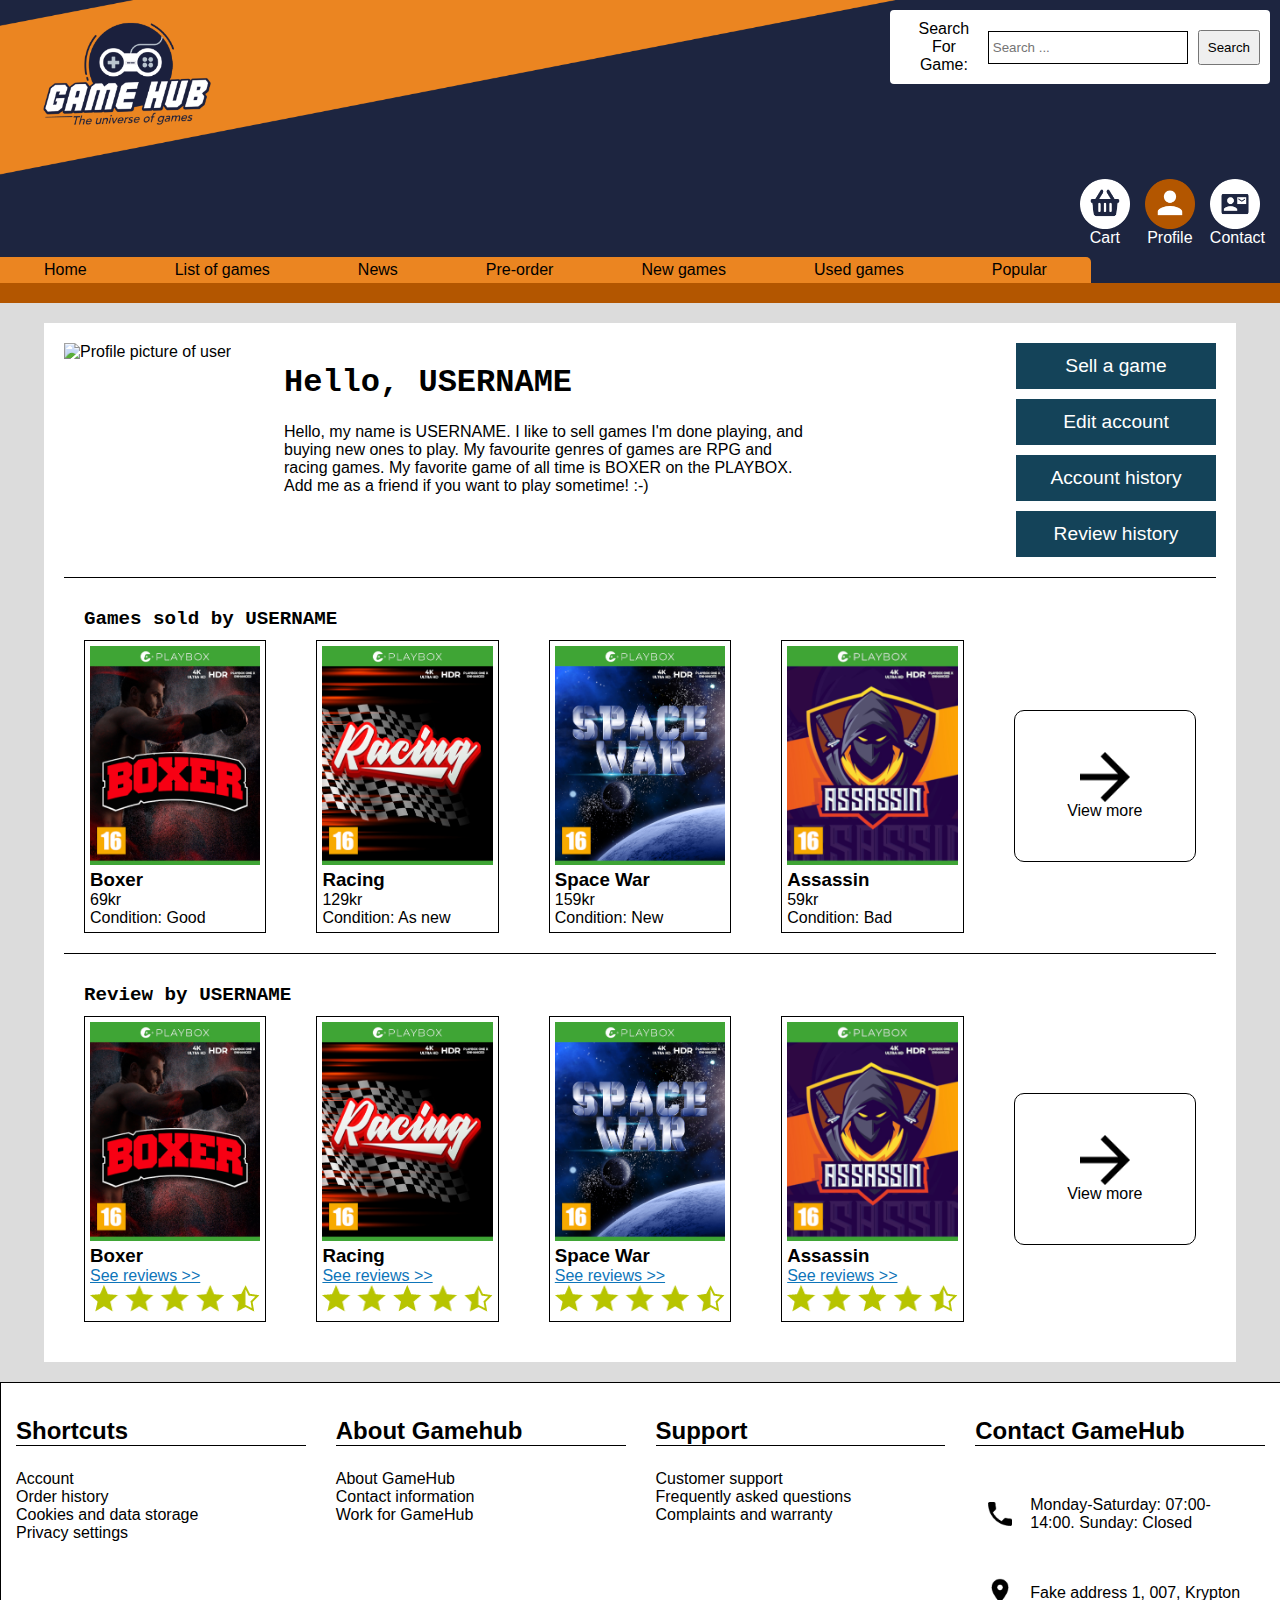
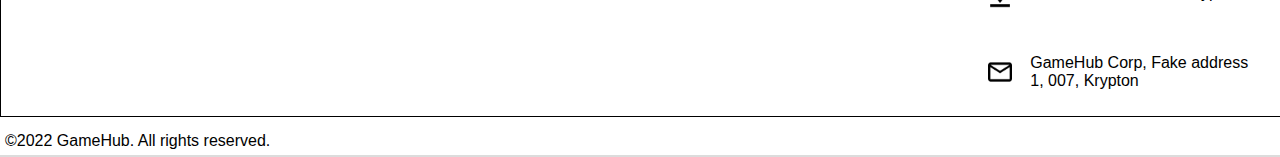
==== account.html @ 651617b7 "Developed index.html, styles,css and images. Added account.html cart.html checkout.html checkout_suc" ====
<!DOCTYPE html>
<html lang="en">
  <head>
    <meta charset="UTF-8" />
    <meta name="description" content="View your personalized account on GameHub!" />
    <meta name="viewport" content="width=device-width, initial-scale=1.0" />
    <link href="css/styles.css" rel="stylesheet" />
    <link href="css/account.css" rel="stylesheet" />
    <link href="css/media.css" rel="stylesheet" />
    <title>GameHub | Account</title>
  </head>
  <body>
    <header>
      <a href="index.html">
        <img src="images/logo-small.png" alt="Gamehub logo" class="logo-small" />
        <img src="images/logo-big.png" alt="Gamehub logo" class="logo-big" />
      </a>
      <!--Main site navigation, icons, including search bar (redirects to games.html), and navigation bar-->
      <nav>
        <div class="nav__icon">
          <a href="index.html" class="nav__mobile">
            <img src="images/Icons/Home.png" alt="Home logo" />
            Home
          </a>
          <a href="games.html" class="nav__mobile">
            <img src="images/Icons/Search.png" alt="Search logo" />
            Search
          </a>
          <a href="cart.html" class="nav__desktop">
            <img src="images/Icons/Cart.png" alt="Cart logo" />
            Cart
          </a>
          <a href="login.html" class="nav__desktop">
            <img src="images/Icons/Profile_hover.png" alt="Profile logo" />
            Profile
          </a>
          <a href="contact.html" class="nav__desktop">
            <img src="images/Icons/Contact.png" alt="Contact logo" />
            Contact
          </a>
        </div>
        <label for="hamburger-menu" class="hamburger-label">Menu</label>
        <input type="checkbox" id="hamburger-menu" />
        <div class="search-bar">
          <label for="search" class="search-bar__label">Search for game: </label>
          <input type="search" id="search" class="search-bar__input" name="search" placeholder="Search ..." aria-label="Search for spesific game" />
          <input type="submit" value="Search" class="search-bar__btn" />
        </div>
        <ul>
          <li><a href="index.html">Home</a></li>
          <li><a href="games.html">List of games</a></li>
          <li><a href="games.html">News</a></li>
          <li><a href="games.html">Pre-order</a></li>
          <li><a href="games.html">New games</a></li>
          <li><a href="games.html">Used games</a></li>
          <li><a href="games.html" class="nav__last">Popular</a></li>
        </ul>
      </nav>
    </header>

    <main class="main-max-width">
      <section class="account-overview">
        <div class="account-overview__content">
          <div><img src="images/profile-picture.png" alt="Profile picture of user" /></div>
          <div>
            <h1>Hello, USERNAME</h1>
            <p>
              Hello, my name is USERNAME. I like to sell games I'm done playing, and buying new ones to play. My favourite genres of games are RPG and
              racing games. My favorite game of all time is BOXER on the PLAYBOX. Add me as a friend if you want to play sometime! :-)
            </p>
          </div>
        </div>
        <div class="account-overview__cta">
          <a href="#" class="cta-light">Sell a game</a>
          <a href="#" class="cta-light">Edit account</a>
          <a href="#" class="cta-light">Account history</a>
          <a href="#" class="cta-light">Review history</a>
        </div>
      </section>
      <section class="games-sold-by-user">
        <h2>Games sold by USERNAME</h2>
        <div class="featured-products">
          <img src="images/Products/boxer.jpg" alt="Used copy of Boxer" />
          <h3>Boxer</h3>
          <p>69kr</p>
          <p>Condition: Good</p>
        </div>
        <div class="featured-products">
          <img src="images/Products/racing.jpg" alt="Used copy of Racing" />
          <h3>Racing</h3>
          <p>129kr</p>
          <p>Condition: As new</p>
        </div>
        <div class="featured-products">
          <img src="images/Products/space_war.jpg" alt="Used copy of Space War" />
          <h3>Space War</h3>
          <p>159kr</p>
          <p>Condition: New</p>
        </div>
        <div class="featured-products last-product">
          <img src="images/Products/assassin.jpg" alt="Used copy of Assassin" />
          <h3>Assassin</h3>
          <p>59kr</p>
          <p>Condition: Bad</p>
        </div>
        <div class="view-more">
          <a href="#">
            <img src="images/Icons/View-more.png" alt="View more arrow" class="icon-view_more" />
            View more
          </a>
        </div>
      </section>
      <section class="review-by-user">
        <h2>Review by USERNAME</h2>
        <div class="featured-products">
          <img src="images/Products/boxer.jpg" alt="Boxer game cover" />
          <h3>Boxer</h3>
          <a href="#" class="read_more">See reviews >></a>
          <img src="images/Rating.png" alt="User review of Boxer" />
        </div>
        <div class="featured-products">
          <img src="images/Products/racing.jpg" alt="Racing game cover" />
          <h3>Racing</h3>
          <a href="#" class="read_more">See reviews >></a>
          <img src="images/Rating.png" alt="User review of Racing" />
        </div>
        <div class="featured-products">
          <img src="images/Products/space_war.jpg" alt="Space War game cover" />
          <h3>Space War</h3>
          <a href="#" class="read_more">See reviews >></a>
          <img src="images/Rating.png" alt="User review of Space War" />
        </div>
        <div class="featured-products last-product">
          <img src="images/Products/assassin.jpg" alt="Assassin game cover" />
          <h3>Assassin</h3>
          <a href="images/Products/assassin.jpg" class="read_more">See reviews >></a>
          <img src="images/Rating.png" alt="User review of Assassin" />
        </div>
        <div class="view-more">
          <a href="#">
            <img src="images/Icons/View-more.png" alt="View more arrow" class="icon-view_more" />
            View more
          </a>
        </div>
      </section>
    </main>
    <footer>
      <div class="footer-wrapper">
        <section>
          <h3><a href="#">Shortcuts</a></h3>
          <ul>
            <li><a href="#">Account</a></li>
            <li><a href="#">Order history</a></li>
            <li><a href="#">Cookies and data storage</a></li>
            <li><a href="#">Privacy settings</a></li>
          </ul>
        </section>
        <section>
          <h3><a href="#">About Gamehub</a></h3>
          <ul>
            <li><a href="#">About GameHub</a></li>
            <li><a href="contact.html">Contact information</a></li>
            <li><a href="#">Work for GameHub</a></li>
          </ul>
        </section>
        <section>
          <h3><a href="#">Support</a></h3>
          <ul>
            <li><a href="#">Customer support</a></li>
            <li><a href="#">Frequently asked questions</a></li>
            <li><a href="#">Complaints and warranty</a></li>
          </ul>
        </section>
        <section>
          <h3><a href="contact.html">Contact GameHub</a></h3>
          <div class="contact__icon">
            <img src="images/Icons/Phone.png" alt="Phone icon" />
            <p>Monday-Saturday: 07:00-14:00. Sunday: Closed</p>
          </div>
          <div class="contact__icon">
            <img src="images/Icons/Location.png" alt="Location icon" />
            <p>Fake address 1, 007, Krypton</p>
          </div>
          <div class="contact__icon">
            <img src="images/Icons/Mail.png" alt="Mail icon" />
            <p>GameHub Corp, Fake address 1, 007, Krypton</p>
          </div>
        </section>
      </div>
      <div class="copyright">&copy;2022 GameHub. All rights reserved.</div>
    </footer>
  </body>
</html>
---- css/styles.css ----
html {
  scroll-behavior: smooth;
}

body {
  font-family: Calibri, "Trebuchet MS", sans-serif;
  margin: 0;
  min-height: 100vh;
}

h1,
h2 {
  font-family: "Lucida Sans Typewriter", monaco, monospace;
}

.gamepage-link {
  color: #0e75b9;
  font-family: "Arial Narrow", Arial, sans-serif;
}

main {
  padding: 10px;
}

.main-max-width {
  max-width: 1225px;
}

h1 {
  padding-left: 10px;
}

header,
.cta {
  background-color: #1d2540;
}

.hamburger-label,
nav li a:hover,
.active {
  background-color: #b35600;
}

body,
main,
footer,
.search-bar,
.search-bar__label,
.recommended,
.cta:hover,
.cta-light:hover {
  background-color: #fff;
}

h1,
nav li a,
.footer-wrapper a,
.search-bar__label,
.view-more a {
  color: #000;
}

.hamburger-label,
nav li a:hover,
.active,
.nav__icon a,
.cta,
.cta-light {
  color: #fff;
}

.gamepage-link,
.read_more {
  color: #0e75b9;
}

.search-bar,
nav ul,
.logo-big,
#hamburger-menu,
.last-product {
  display: none;
}

.hamburger-label,
.nav__icon img,
.gamepage-link,
.icon-view_more {
  display: block;
}

nav li,
nav li a,
.nav__mobile,
.featured-products > * {
  display: inline-block;
}

.logo-small,
nav ul,
nav li a,
img,
.featured-products h3,
p {
  width: 100%;
}

.logo-big {
  width: 70%;
}

header label,
nav li a,
.nav__icon a,
.cta,
.cta-light {
  text-align: center;
}

nav li a,
.nav__icon a,
.footer-wrapper a,
.cta,
.cta-light,
.cta:hover,
.cta-light:hover,
.view-more a {
  text-decoration: none;
}

a:hover,
.read_more:hover,
.footer-wrapper h3:hover,
.view-more a:hover {
  text-decoration: underline;
}

.gamepage-link,
.italic {
  font-style: italic;
}

.nav__icon {
  display: flex;
  justify-content: space-around;
}

.nav__icon img {
  width: 50px;
}

.hamburger-label {
  padding: 10px;
  text-transform: uppercase;
  margin-top: 10px;
}

.search-bar {
  align-items: center;
  justify-content: center;
  padding: 10px;
}

.search-bar__label {
  margin: 0;
  font-size: 1em;
  text-transform: capitalize;
  padding: 0 8px;
}

.search-bar__input {
  border: 1px solid;
  min-width: 200px;
  padding: 8px 4px;
  margin-right: 10px;
}

.search-bar__btn {
  padding: 8px;
}

nav ul {
  margin-top: 0;
  padding-left: 0;
  flex-direction: column;
  border-bottom: 20px solid #b35600;
}

nav li {
  flex: 1;
}

nav li a {
  background-color: #eb8521;
  font-size: 1em;
  border-bottom: 1px solid #b35600;
  padding: 3px 0 6px 0;
}

#hamburger-menu:checked ~ ul,
#hamburger-menu:checked ~ .search-bar {
  display: flex;
}

.cta {
  border: 2px solid #1d2540;
  font-size: 1.5rem;
}

.cta-light {
  background-color: #144359;
  border: 2px solid #144359;
  font-size: 1.2rem;
}

.cta,
.cta-light {
  padding: 10px 20px;
}

.cta:hover {
  color: #1d2540;
}

.cta-light:hover {
  color: #144359;
}

h2 {
  margin-top: 0;
  font-size: 1.2em;
}

.price {
  display: inline;
  font-size: 1.2em;
}

footer {
  border-top: 1px solid;
  margin-top: 20px;
}

.footer-wrapper {
  display: flex;
  flex-direction: column;
  justify-content: space-around;
}

.footer-wrapper > * {
  flex: 1;
  padding: 10px 15px 0 15px;
  border-bottom: 1px solid;
}

footer h3 {
  font-size: 1.5em;
}

.footer-wrapper ul {
  padding: 0;
  list-style-type: none;
}

.contact__icon {
  display: flex;
  align-items: center;
  padding: 10px;
  gap: 15px;
}

.contact__icon img {
  width: 30px;
}

.copyright {
  margin-top: 10px;
  padding: 5px;
}

/*Account and gamepage
__________________*/
.featured-products {
  border: 1px solid;
  margin-bottom: 10px;
  padding: 5px;
}

.featured-products > * {
  margin: 0;
}

.view-more {
  border: 1px solid;
  border-radius: 10px;
  min-height: 150px;
  display: flex;
  justify-content: center;
  align-items: center;
}

.icon-view_more {
  width: 50px;
  margin: auto;
}
---- css/account.css ----
.account-overview {
  border-bottom: 1px solid;
  margin-bottom: 30px;
}

h1 {
  padding: 0;
}

h2 {
  grid-column: -1/1;
}

.account-overview__cta a {
  width: 80vw;
  margin: auto auto 10px auto;
  display: block;
}

.games-sold-by-user,
.review-by-user {
  display: grid;
  grid-template-columns: repeat(2, minmax(0, 1fr));
  gap: 10px;
  align-items: center;
}

.review-by-user {
  margin-top: 20px;
}
---- css/media.css ----
/*Tablet / small desktop*/
@media (min-width: 650px) {
  .logo-small,
  .nav__mobile,
  .hamburger-label {
    display: none;
  }

  .logo-big {
    display: inline-block;
  }

  .search-bar,
  nav ul {
    display: flex;
  }

  .nav__icon {
    justify-content: end;
    padding-right: 15px;
    gap: 15px;
    margin-bottom: 10px;
  }

  .search-bar {
    position: absolute;
    top: 10px;
    right: 10px;
    width: 360px;
    border-radius: 4px;
  }

  nav ul {
    align-items: end;
    flex-direction: row;
  }

  nav li a {
    border-bottom: 0;
  }

  .active {
    padding-top: 16px;
  }

  body {
    background-color: #dcdcdc;
  }

  main {
    width: 90vw;
    margin: 20px auto;
    padding: 20px;
  }

  .index-main {
    width: auto;
    padding: 0;
  }

  .footer-wrapper {
    flex-direction: row;
    border-left: 1px solid;
  }

  footer h3 {
    font-size: 1.5em;
    border-bottom: 1px solid;
  }

  /*Index
__________________*/
  .recommended-wrapper {
    grid-template-columns: repeat(2, minmax(0, 1fr));
  }

  /*Game rating*/
  .recommended__content img {
    margin-left: 10px;
  }

  /*List of games
__________________*/
  .hamburger-filter-label,
  .hamburger-sort-label {
    display: none;
  }

  .games-main h1 {
    grid-area: game-header;
    grid-column: -1/1;
    position: relative;
    top: 0;
  }

  .filter {
    grid-area: game-filter;
    border: 0;
    border-right: 1px solid;
    padding-right: 10px;
  }

  .options {
    grid-area: game-options;
    display: flex;
    background-color: #dcdcdc;
    border: 1px solid #707070;
    align-items: center;
    justify-content: space-between;
  }

  .result {
    grid-area: game-result;
    margin: 0;
    width: auto;
    display: grid;
    gap: 20px;
    grid-template-columns: repeat(2, minmax(0, 1fr));
  }

  .game-result {
    position: relative;
    padding-bottom: 120px;
  }

  .game-result__cta {
    position: absolute;
    bottom: 0;
    display: flex;
    flex-direction: column-reverse;
    justify-content: center;
  }

  .games-main {
    border: 1px solid;
    padding: 20px 20px 20px 10px;
    gap: 10px;
    grid-template: auto 1fr / auto 1fr;
    grid-template-areas:
      "game-header ."
      "game-filter game-options"
      "game-filter game-result";
  }

  .category {
    display: block;
    border: 0;
  }

  .sort {
    display: flex;
    margin-right: 10px;
    border: 0;
    padding: 0;
  }

  .game-result__content,
  .game-result__cta {
    padding: 10px;
  }

  .category__option input {
    display: block;
  }

  /*Cart
__________________*/
  .game-id,
  .game-condition {
    display: inline;
  }

  .go_to_checkout-wrapper {
    display: flex;
    justify-content: space-between;
    padding-bottom: 30px;
  }

  .go_to_checkout-wrapper .cta-top {
    margin: auto 0 auto 50px;
  }

  .go_to_checkout-wrapper-bottom {
    display: flex;
    justify-content: right;
  }

  .go_to_checkout-wrapper-bottom a {
    margin: 0;
  }

  .cart-main .cta-light {
    width: 200px;
  }

  .selected-game__remove {
    justify-content: flex-start;
  }

  .selected-game__remove img {
    width: 30px;
    height: 30px;
  }

  .cart-specs,
  .selected-game,
  .cart-price {
    align-items: center;
    display: grid;
    gap: 20px;
    grid-template-columns: 100px 1fr 80px 80px;
  }

  .cart-specs__title {
    grid-area: cart-specs__title;
  }
  .cart-specs__price {
    grid-area: cart-specs__price;
  }
  .cart-specs__remove {
    grid-area: cart-specs__remove;
  }

  .cart-specs {
    grid-template-areas: "cart-specs__title . cart-specs__price cart-specs__remove";
  }

  .selected-game__img {
    grid-area: selected-game__img;
  }

  .selected-game__content {
    grid-area: selected-game__content;
  }

  .selected-game__price {
    grid-area: selected-game__price;
  }

  .selected-game__remove {
    grid-area: selected-game__remove;
  }

  .selected-game {
    grid-template-areas: "selected-game__img selected-game__content selected-game__price selected-game__remove";
  }

  .cart-price__title {
    grid-area: cart-price__title;
  }
  .cart-price__sum {
    grid-area: cart-price__sum;
  }

  .cart-price {
    grid-template-areas: "cart-price__title . cart-price__sum .";
  }

  /*Account
__________________*/
  .account-overview__content,
  .games-sold-by-user,
  .review-by-user {
    padding-bottom: 20px;
  }

  .account-overview {
    display: grid;
    gap: 50px;
    padding-bottom: 10px;
  }

  .account-overview__cta a {
    width: auto;
  }

  .account-overview__content {
    display: grid;
    grid-template-columns: 200px 1fr;
    gap: 20px;
  }

  .games-sold-by-user,
  .review-by-user,
  .sold-by-users {
    grid-template-columns: repeat(4, minmax(0, 1fr));
  }

  .games-sold-by-user {
    border-bottom: 1px solid;
    margin-bottom: 30px;
  }

  .games-sold-by-user > *,
  .review-by-user > * {
    margin: 0 20px;
  }

  /*Gamepage
__________________*/
  .game-overview {
    display: grid;
    grid-template-columns: 200px 100px;
    grid-template-areas:
      "gamepage-img gamepage-attributes"
      "gamepage-description gamepage-description";
    border: 0;
    width: 50%;
  }

  .gamepage__title {
    display: inline;
    font-size: 1.8rem;
  }

  .game-overview__decription h2 {
    margin-top: 0;
  }

  .condition {
    position: absolute;
    width: 30%;
    top: 0;
    right: 20px;
  }

  .sold-by-users {
    margin-top: 130px;
    gap: 20px;
  }

  /*Contact
__________________*/
  .contact-main > div {
    display: block;
  }

  .contact-main {
    display: flex;
    flex-direction: column-reverse;
    gap: 20px;
  }

  /*Checkout
__________________*/
  fieldset:first-of-type {
    margin: 0;
  }

  .checkout-success__content {
    margin-left: 20px;
  }

  .checkout {
    display: flex;
    gap: 20px;
  }

  .checkout > fieldset {
    flex: 1;
  }

  .back-to-index {
    width: 200px;
    margin: 50px auto auto auto;
  }
}

@media (min-width: 805px) {
  /*Index
__________________*/
  .recommended-wrapper {
    grid-template-columns: repeat(3, minmax(0, 1fr));
  }

  /*List of games
__________________*/
  .result {
    display: block;
  }

  .game-result {
    display: grid;
    gap: 10px;
    grid-template-columns: 200px 1fr auto;
    grid-template-areas: "game-img game-content game-cta";
    padding: 20px;
  }

  .game-result__cta {
    position: relative;
  }

  /*Account
__________________*/
  .account-overview {
    grid-template-columns: 1fr 200px;
  }

  /*Gamepage
__________________*/
  .game-overview {
    grid-template-areas:
      "gamepage-img gamepage-attributes"
      "gamepage-img gamepage-description";
    grid-template-columns: 200px 1fr;
    width: 70%;
  }

  .gamepage__title {
    display: block;
    font-size: auto;
  }

  .condition {
    width: 25%;
  }
}

/*Monitor*/
@media (min-width: 1060px) {
  nav li {
    flex: revert;
  }

  nav li a {
    padding: 4px 44px 4px 44px;
    width: auto;
  }

  .nav__last {
    border-radius: 0 5px 0 0;
  }

  /*Index
__________________*/
  .recommended-wrapper {
    grid-template-columns: repeat(2, minmax(0, 1fr));
  }

  .recommended {
    flex-direction: row;
  }

  .recommended__image {
    flex: 1;
    align-self: center;
  }

  .recommended__content {
    flex: 2;
    padding: 10px 0 0 20px;
  }

  /*List of games
__________________*/
  .filter {
    min-width: 140px;
  }

  .category__option input {
    display: inline;
  }

  /*Gamepage
__________________*/
  .game-overview {
    width: 50%;
  }

  .games-sold-by-user,
  .review-by-user,
  .sold-by-users {
    grid-template-columns: repeat(5, minmax(0, 1fr));
  }

  .last-product {
    display: inline;
  }

  .condition {
    width: 20%;
  }

  /*Contact
__________________*/
  .contact-main {
    flex-direction: row;
    align-items: center;
  }

  .contact-main > div {
    flex: 3;
  }

  .contact-main > section {
    flex: 2;
  }

  /*Account
__________________*/
  .account-overview {
    gap: 200px;
  }
}
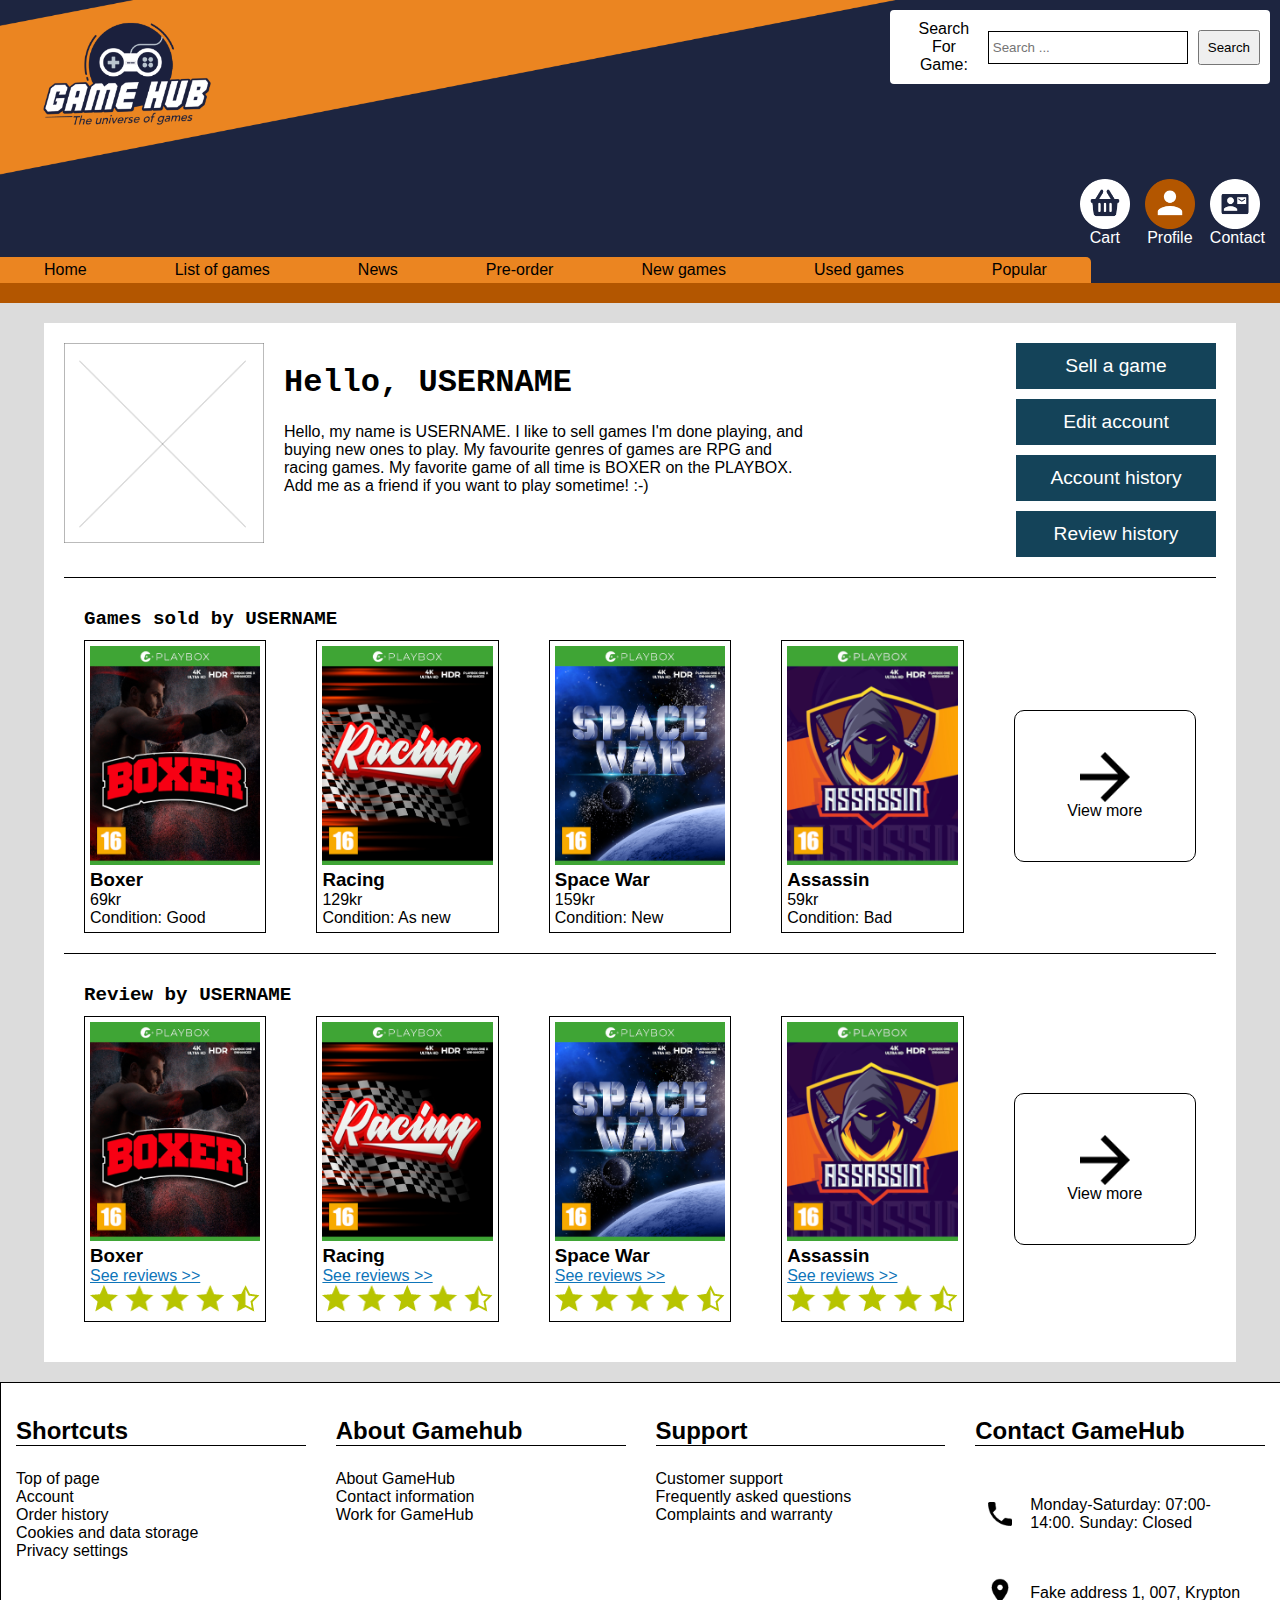
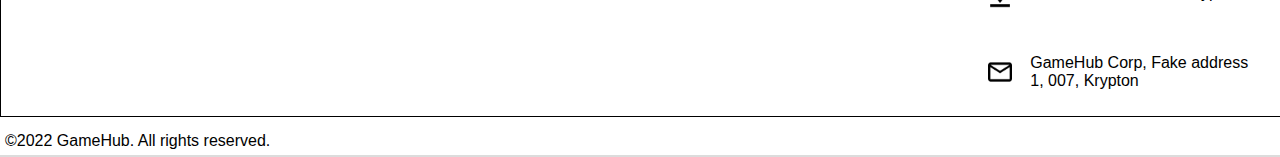
==== commit 4b95c15d: "Interaction Design CA" ====
--- a/account.html
+++ b/account.html
@@ -7,9 +7,9 @@
     <link href="css/styles.css" rel="stylesheet" />
     <link href="css/account.css" rel="stylesheet" />
     <link href="css/media.css" rel="stylesheet" />
-    <title>GameHub | Account</title>
+    <title>Account | GameHub</title>
   </head>
-  <body>
+  <body id="top-of-page">
     <header>
       <a href="index.html">
         <img src="images/logo-small.png" alt="Gamehub logo" class="logo-small" />
@@ -28,7 +28,7 @@
           </a>
           <a href="cart.html" class="nav__desktop">
             <img src="images/Icons/Cart.png" alt="Cart logo" />
-            Cart
+            <span class="nav__icon-cart">Cart</span>
           </a>
           <a href="login.html" class="nav__desktop">
             <img src="images/Icons/Profile_hover.png" alt="Profile logo" />
@@ -149,6 +149,7 @@
         <section>
           <h3><a href="#">Shortcuts</a></h3>
           <ul>
+            <li><a href="#top-of-page">Top of page</a></li>
             <li><a href="#">Account</a></li>
             <li><a href="#">Order history</a></li>
             <li><a href="#">Cookies and data storage</a></li>
@@ -189,5 +190,6 @@
       </div>
       <div class="copyright">&copy;2022 GameHub. All rights reserved.</div>
     </footer>
+    <script src="js/all.js" type="module"></script>
   </body>
 </html>
--- a/css/styles.css
+++ b/css/styles.css
@@ -48,7 +48,8 @@
 .search-bar__label,
 .recommended,
 .cta:hover,
-.cta-light:hover {
+.cta-light:hover,
+.exists-in-cart {
   background-color: #fff;
 }
 
@@ -140,6 +141,10 @@
   font-style: italic;
 }
 
+.bold{
+  font-weight: bold
+}
+
 .nav__icon {
   display: flex;
   justify-content: space-around;
@@ -202,7 +207,7 @@
   display: flex;
 }
 
-.cta {
+.cta, .exists-in-cart {
   border: 2px solid #1d2540;
   font-size: 1.5rem;
 }
@@ -214,12 +219,20 @@
 }
 
 .cta,
-.cta-light {
+.cta-light, 
+.exists-in-cart {
   padding: 10px 20px;
 }
 
-.cta:hover {
+.cta:hover, .exists-in-cart {
   color: #1d2540;
+}
+
+.search-bar__btn:hover,
+.cta:hover,
+.cta-light:hover,
+.checkout__cta:hover{
+  cursor: pointer;
 }
 
 .cta-light:hover {
--- a/css/media.css
+++ b/css/media.css
@@ -111,7 +111,7 @@
 
   .result {
     grid-area: game-result;
-    margin: 0;
+    margin: 0 0 auto 0;
     width: auto;
     display: grid;
     gap: 20px;
@@ -135,7 +135,7 @@
     border: 1px solid;
     padding: 20px 20px 20px 10px;
     gap: 10px;
-    grid-template: auto 1fr / auto 1fr;
+    grid-template: auto 80px / auto 1fr;
     grid-template-areas:
       "game-header ."
       "game-filter game-options"
@@ -163,9 +163,16 @@
     display: block;
   }
 
+  .price{
+    margin-left: 0px;
+  }
+
+  .remove-game-label{
+    display: none;
+  }
+
   /*Cart
 __________________*/
-  .game-id,
   .game-condition {
     display: inline;
   }
@@ -299,13 +306,8 @@
   /*Gamepage
 __________________*/
   .game-overview {
-    display: grid;
-    grid-template-columns: 200px 100px;
-    grid-template-areas:
-      "gamepage-img gamepage-attributes"
-      "gamepage-description gamepage-description";
     border: 0;
-    width: 50%;
+    width: 60%;
   }
 
   .gamepage__title {
@@ -331,14 +333,15 @@
 
   /*Contact
 __________________*/
-  .contact-main > div {
-    display: block;
-  }
-
-  .contact-main {
-    display: flex;
-    flex-direction: column-reverse;
-    gap: 20px;
+  .contact-wrapper {
+    display: flex;
+    flex-direction: column;
+    gap: 45px;
+  }
+
+  .contact-wrapper .contact-form {
+    padding-bottom: 45px;
+    margin-bottom: 0;
   }
 
   /*Checkout
@@ -404,7 +407,7 @@
       "gamepage-img gamepage-attributes"
       "gamepage-img gamepage-description";
     grid-template-columns: 200px 1fr;
-    width: 70%;
+    width: 65%;
   }
 
   .gamepage__title {
@@ -484,16 +487,18 @@
 
   /*Contact
 __________________*/
-  .contact-main {
+  .contact-wrapper {
     flex-direction: row;
-    align-items: center;
-  }
-
-  .contact-main > div {
+  }
+
+  .contact-wrapper .contact-form {
     flex: 3;
-  }
-
-  .contact-main > section {
+    border-bottom: 0;
+    border-right: 1px solid;
+    padding: 0 45px 0 0;
+  }
+
+  .contact-wrapper .contact-information-wrapper {
     flex: 2;
   }
 
@@ -502,4 +507,13 @@
   .account-overview {
     gap: 200px;
   }
+
+  /*Cart
+__________________*/
+  .alert-outside{
+    display: block;
+  }
+  .alert-inside{
+    display: none;
+  }
 }
